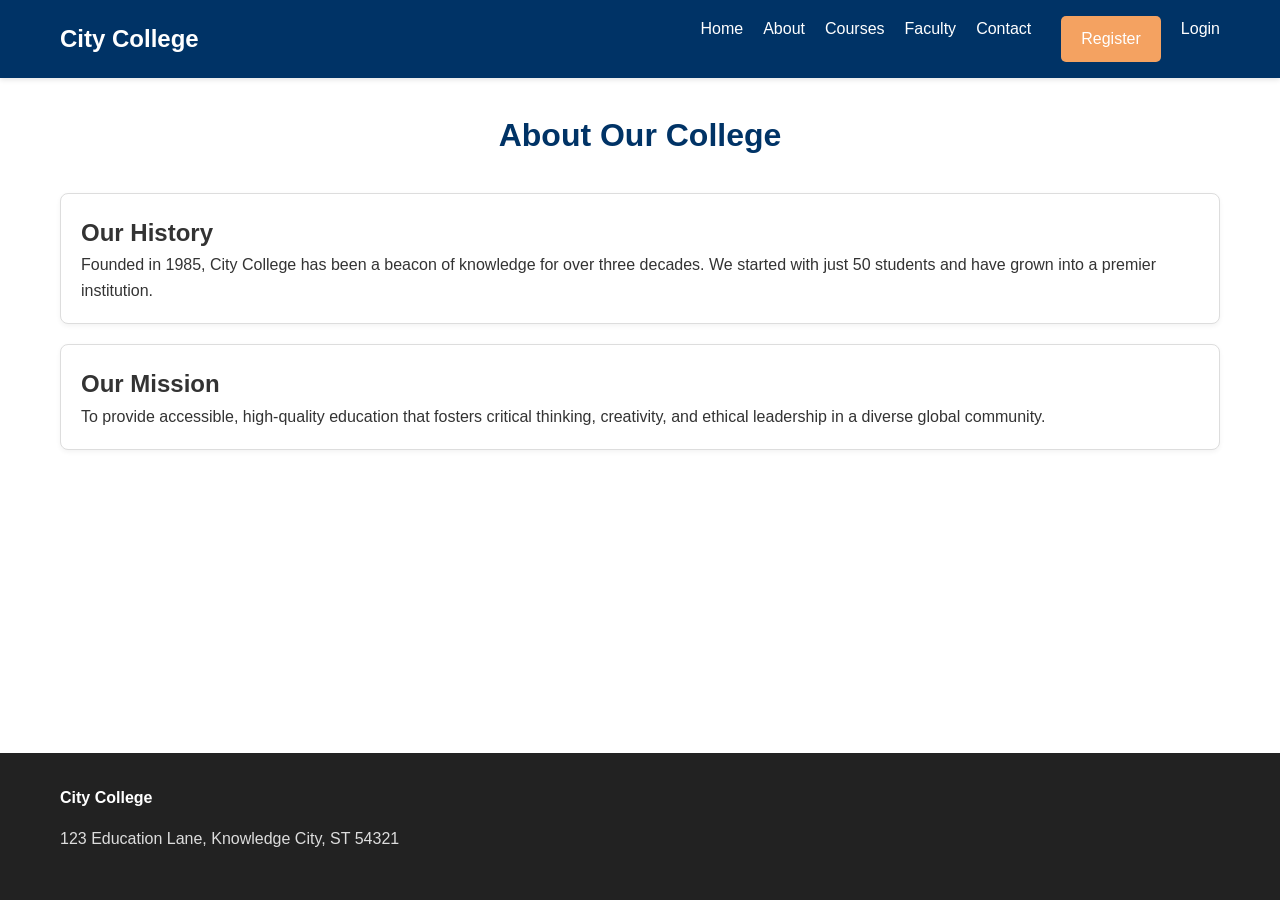
==== about.html @ c37f8d66 "Add files via upload" ====
<!DOCTYPE html>
<html lang="en">
<head>
    <meta charset="UTF-8">
    <meta name="viewport" content="width=device-width, initial-scale=1.0">
    <title>About Us - City College</title>
    <link rel="stylesheet" href="style.css">
</head>
<body>
    <header>
        <nav>
            <a href="index.html" class="logo">City College</a>
            <div class="menu-toggle">☰</div>
            <ul class="nav-links">
                <li><a href="index.html">Home</a></li>
                <li><a href="about.html">About</a></li>
                <li><a href="courses.html">Courses</a></li>
                <li><a href="faculty.html">Faculty</a></li>
                <li><a href="contact.html">Contact</a></li>
                <li><a href="register.html" class="btn" style="margin-left: 10px;">Register</a></li>
                <li><a href="login.html">Login</a></li>
            </ul>
        </nav>
    </header>

    <main>
        <div class="container">
            <h1 class="section-title">About Our College</h1>
            <div class="card" style="margin-bottom: 20px;">
                <h2>Our History</h2>
                <p>Founded in 1985, City College has been a beacon of knowledge for over three decades. We started with just 50 students and have grown into a premier institution.</p>
            </div>
            <div class="card">
                <h2>Our Mission</h2>
                <p>To provide accessible, high-quality education that fosters critical thinking, creativity, and ethical leadership in a diverse global community.</p>
            </div>
        </div>
    </main>

    <footer>
        <div class="footer-content">
            <div class="footer-section">
                <h4>City College</h4>
                <p>123 Education Lane, Knowledge City, ST 54321</p>
---- style.css ----
/* --- CSS Variables & Reset --- */
:root {
    --primary-color: #003366; /* Deep Blue */
    --secondary-color: #f4a261; /* Accent Orange */
    --text-color: #333;
    --light-bg: #f4f4f4;
    --white: #ffffff;
    --error-color: #e74c3c;
    --success-color: #2ecc71;
}

* {
    margin: 0;
    padding: 0;
    box-sizing: border-box;
    font-family: 'Segoe UI', Tahoma, Geneva, Verdana, sans-serif;
}

body {
    line-height: 1.6;
    color: var(--text-color);
    display: flex;
    flex-direction: column;
    min-height: 100vh;
}

/* --- Navigation --- */
header {
    background-color: var(--primary-color);
    color: var(--white);
    padding: 1rem 0;
    position: sticky;
    top: 0;
    z-index: 1000;
    box-shadow: 0 2px 5px rgba(0,0,0,0.1);
}

nav {
    display: flex;
    justify-content: space-between;
    align-items: center;
    max-width: 1200px;
    margin: 0 auto;
    padding: 0 20px;
}

.logo {
    font-size: 1.5rem;
    font-weight: bold;
    color: var(--white);
    text-decoration: none;
}

.nav-links {
    list-style: none;
    display: flex;
}

.nav-links li {
    margin-left: 20px;
}

.nav-links a {
    color: var(--white);
    text-decoration: none;
    font-weight: 500;
    transition: color 0.3s;
}

.nav-links a:hover {
    color: var(--secondary-color);
}

/* Mobile Menu Toggle (Hidden on Desktop) */
.menu-toggle {
    display: none;
    font-size: 1.5rem;
    cursor: pointer;
}

/* --- Main Content Layout --- */
main {
    flex: 1;
    padding: 2rem 0;
}

.container {
    max-width: 1200px;
    margin: 0 auto;
    padding: 0 20px;
}

/* --- Hero Section (Home) --- */
.hero {
    background: linear-gradient(rgba(0, 51, 102, 0.8), rgba(0, 51, 102, 0.8)), url('https://via.placeholder.com/1200x600?text=College+Campus');
    background-size: cover;
    background-position: center;
    height: 400px;
    display: flex;
    align-items: center;
    justify-content: center;
    text-align: center;
    color: var(--white);
    border-radius: 8px;
    margin-bottom: 2rem;
}

.hero h1 {
    font-size: 3rem;
    margin-bottom: 1rem;
}

.btn {
    display: inline-block;
    background: var(--secondary-color);
    color: var(--white);
    padding: 10px 20px;
    text-decoration: none;
    border-radius: 5px;
    transition: background 0.3s;
    border: none;
    cursor: pointer;
    font-size: 1rem;
}

.btn:hover {
    background: #e67e22;
}

/* --- Grid Layouts (Courses, Faculty) --- */
.section-title {
    text-align: center;
    margin-bottom: 2rem;
    color: var(--primary-color);
}

.grid-container {
    display: grid;
    grid-template-columns: repeat(auto-fit, minmax(300px, 1fr));
    gap: 20px;
}

.card {
    background: var(--white);
    border: 1px solid #ddd;
    border-radius: 8px;
    padding: 20px;
    box-shadow: 0 2px 5px rgba(0,0,0,0.05);
    transition: transform 0.3s;
}

.card:hover {
    transform: translateY(-5px);
}

.card h3 {
    color: var(--primary-color);
    margin-bottom: 10px;
}

/* --- Forms (Register & Login) --- */
.form-container {
    max-width: 500px;
    margin: 0 auto;
    background: var(--white);
    padding: 30px;
    border-radius: 8px;
    box-shadow: 0 4px 10px rgba(0,0,0,0.1);
}

.form-group {
    margin-bottom: 15px;
}

.form-group label {
    display: block;
    margin-bottom: 5px;
    font-weight: 600;
}

.form-group input, .form-group select {
    width: 100%;
    padding: 10px;
    border: 1px solid #ccc;
    border-radius: 4px;
    font-size: 1rem;
}

.form-group input:focus {
    border-color: var(--primary-color);
    outline: none;
}

.error-msg {
    color: var(--error-color);
    font-size: 0.85rem;
    margin-top: 5px;
    display: none; /* Hidden by default */
}

.success-msg {
    color: var(--success-color);
    text-align: center;
    margin-bottom: 15px;
    font-weight: bold;
    display: none;
}

/* --- Footer --- */
footer {
    background: #222;
    color: #ddd;
    padding: 2rem 0;
    margin-top: auto;
}

.footer-content {
    display: flex;
    justify-content: space-between;
    flex-wrap: wrap;
    max-width: 1200px;
    margin: 0 auto;
    padding: 0 20px;
}

.footer-section {
    flex: 1;
    min-width: 250px;
    margin-bottom: 1rem;
}

.footer-section h4 {
    color: var(--white);
    margin-bottom: 1rem;
}

.social-links a {
    color: #ddd;
    margin-right: 10px;
    text-decoration: none;
}

/* --- Responsive Design --- */
@media (max-width: 768px) {
    .nav-links {
        display: none; /* Hide nav on mobile initially */
        flex-direction: column;
        position: absolute;
        top: 60px;
        right: 0;
        background: var(--primary-color);
        width: 100%;
        text-align: center;
        padding: 1rem 0;
    }

    .nav-links.active {
        display: flex;
    }

    .nav-links li {
        margin: 15px 0;
    }

    .menu-toggle {
        display: block;
    }

    .hero h1 {
        font-size: 2rem;
    }
}
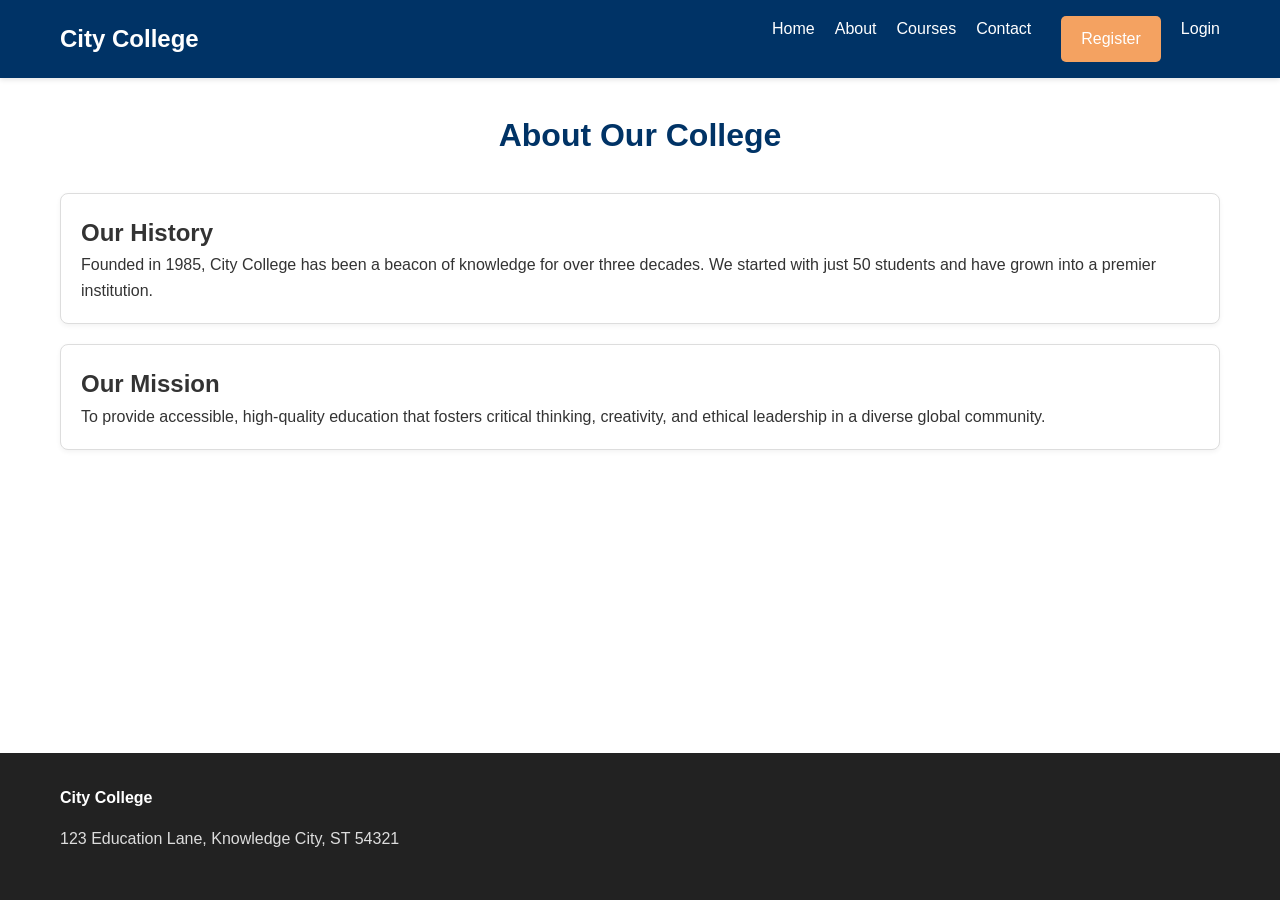
==== commit 1dcf985a: "Add files via upload" ====
--- a/about.html
+++ b/about.html
@@ -14,11 +14,10 @@
             <ul class="nav-links">
                 <li><a href="index.html">Home</a></li>
                 <li><a href="about.html">About</a></li>
-                <li><a href="courses.html">Courses</a></li>
-                <li><a href="faculty.html">Faculty</a></li>
+                <li><a href="course.html">Courses</a></li>
                 <li><a href="contact.html">Contact</a></li>
                 <li><a href="register.html" class="btn" style="margin-left: 10px;">Register</a></li>
-                <li><a href="login.html">Login</a></li>
+                <li><a href="college_login.html">Login</a></li>
             </ul>
         </nav>
     </header>
